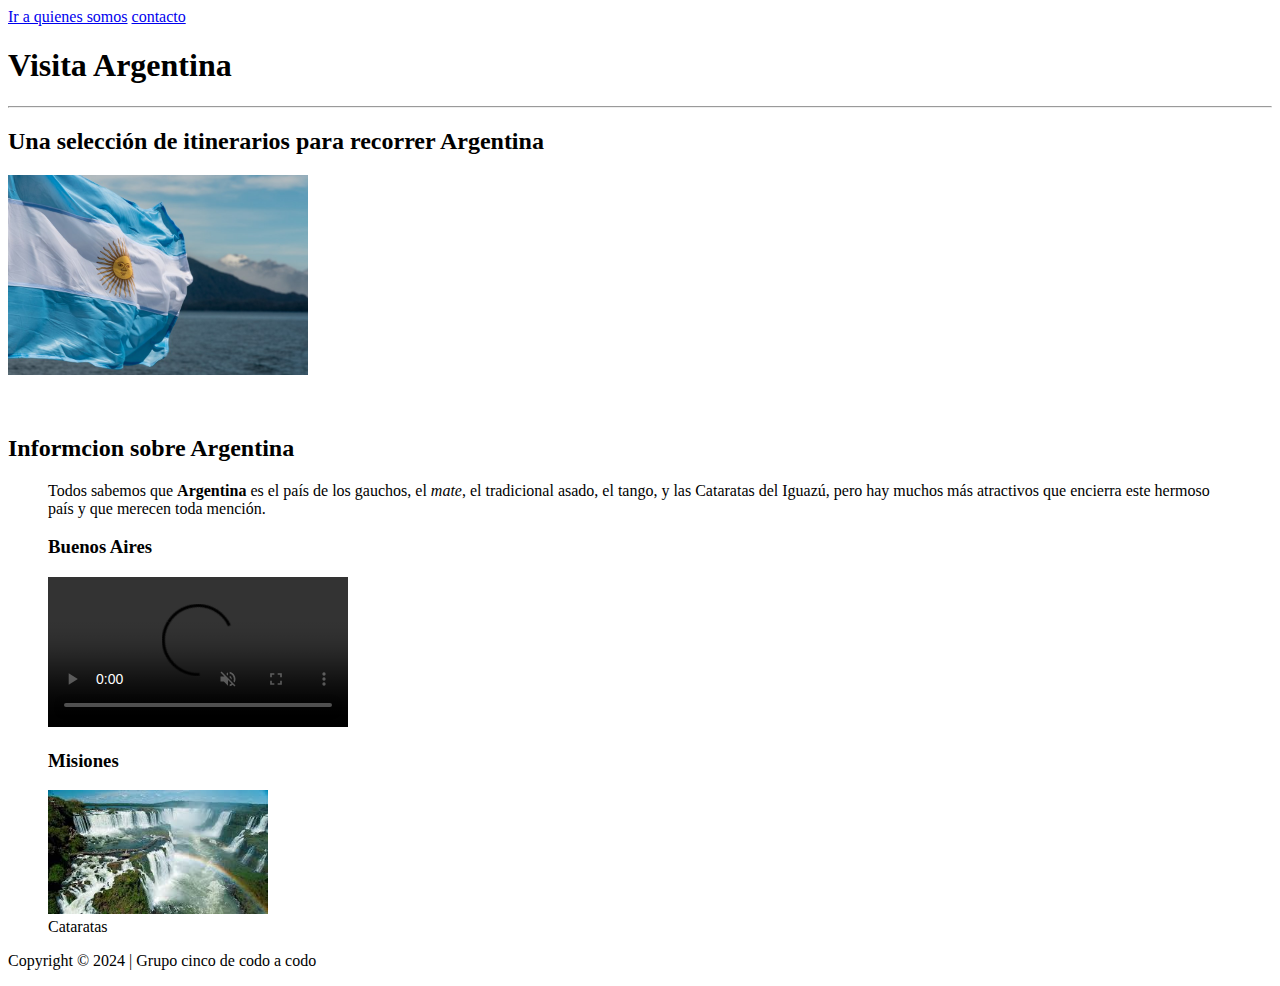
==== index.html @ eb701dc9 "modificaciones" ====
<!DOCTYPE html>
<html lang="en">

<head>
    <meta charset="UTF-8">
    <meta http-equiv="X-UA-Compatible" content="IE=edge">
    <meta name="viewport" content="width=device-width, initial-scale=1.0">
    <title>Visita Argentina</title>
    <link rel="icon" href="imagenes/icon.ico">
</head>
<body>

    <header>
        <a href="quienessomos">Ir a quienes somos</a>
        <a href="contacto.html">contacto</a>
        <nav>
        <h1>Visita Argentina </h1>
        <hr/>
        <h2> Una selección de itinerarios para recorrer Argentina</h2>
        <img src="imagenes/bandera.jpeg" alt="Bandera de Argentina" title="Bandera" width="300" height="200" >
        </nav>
        

    </header>
    <main>   
        <br></br>
        <h2>Informcion sobre Argentina</h2>
        <blockquote>
        <p>Todos sabemos que <strong>Argentina</strong>  es el país de los gauchos, el <em>mate</em>, el tradicional asado, el tango, y las Cataratas del Iguazú, pero hay muchos más atractivos que encierra este hermoso país y que merecen toda mención.</p>
        </blockquote>
        
        <section>
            <figure>
                <H3>Buenos Aires</H3>
                <video src="video/bsas.mp4" controls autoplay muted width="300px"></video>
            </figure>
        </section>
        <section>
            <figure>
                <H3>Misiones</H3>
                <img src="imagenes/misiones.jpg" width="220px">
                <figcaption>Cataratas</figcaption>
            </figure>
        </section>
    </main>
    <aside> 
        <!--barra lateral-->
    </aside>

    <footer>
        <p>Copyright &copy; 2024 | Grupo cinco de codo a codo</p>
    </footer>

</body>
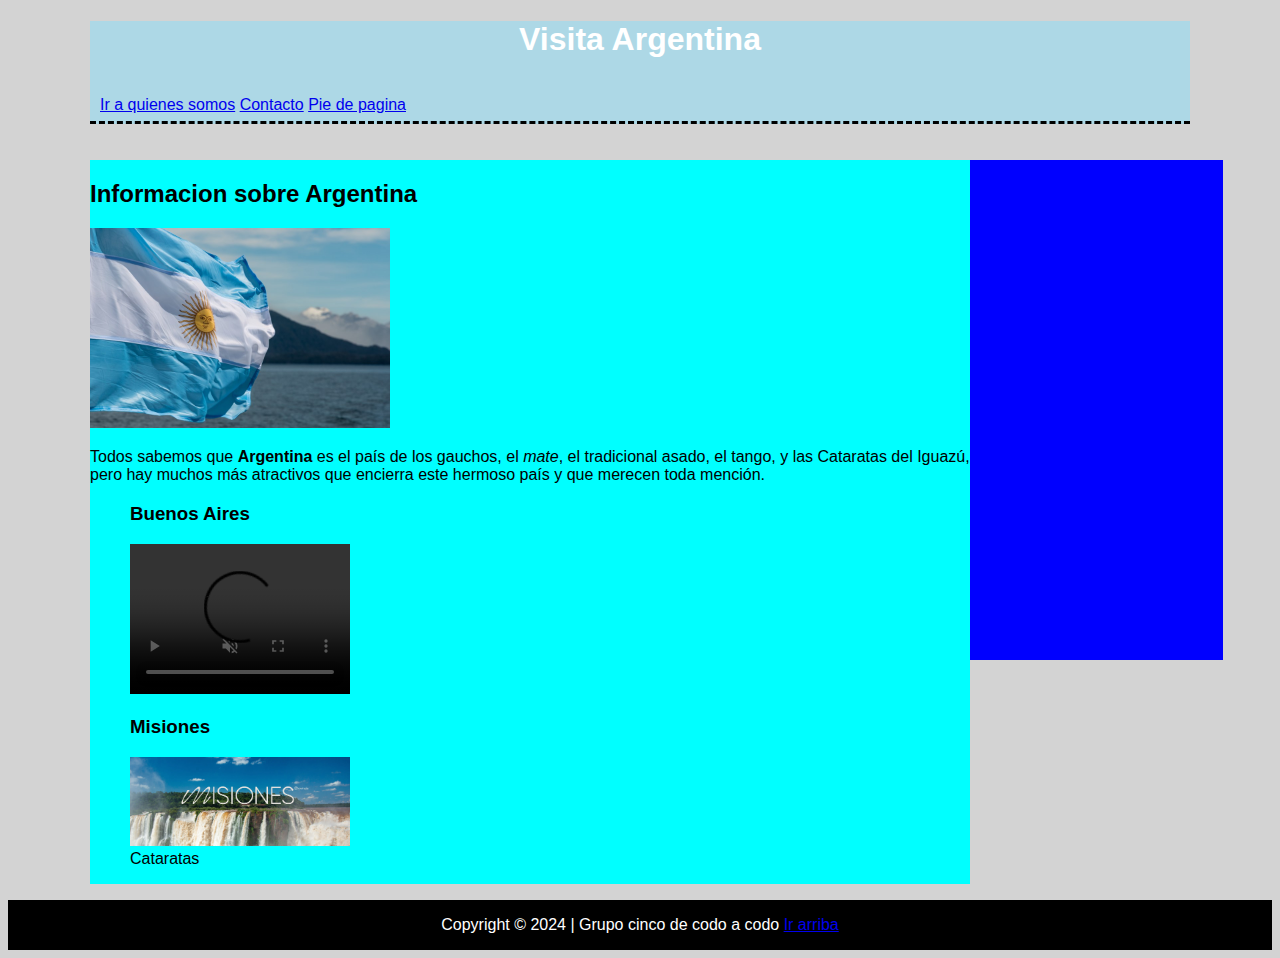
==== commit e496042a: "cambios con css" ====
--- a/index.html
+++ b/index.html
@@ -7,48 +7,49 @@
     <meta name="viewport" content="width=device-width, initial-scale=1.0">
     <title>Visita Argentina</title>
     <link rel="icon" href="imagenes/icon.ico">
+    <link rel="stylesheet" href="estilos.css">
 </head>
 <body>
+<div id="container">
+    <header>
+        
+        <h1>Visita Argentina </h1>
+        <nav>
+            <a href="quienessomos">Ir a quienes somos</a>
+            <a href="contacto.html">Contacto</a>
+            <a href="#pie_de_pagina">Pie de pagina</a>
+            </nav>
+    </header>
 
-    <header>
-        <a href="quienessomos">Ir a quienes somos</a>
-        <a href="contacto.html">contacto</a>
-        <nav>
-        <h1>Visita Argentina </h1>
-        <hr/>
-        <h2> Una selección de itinerarios para recorrer Argentina</h2>
-        <img src="imagenes/bandera.jpeg" alt="Bandera de Argentina" title="Bandera" width="300" height="200" >
-        </nav>
-        
-
-    </header>
     <main>   
         <br></br>
-        <h2>Informcion sobre Argentina</h2>
-        <blockquote>
+        <section id="content">
+        <h2>Informacion sobre Argentina</h2>
+        <img src="imagenes/bandera.jpeg" alt="Bandera de Argentina" title="Bandera" width="300" height="200" >
+       
         <p>Todos sabemos que <strong>Argentina</strong>  es el país de los gauchos, el <em>mate</em>, el tradicional asado, el tango, y las Cataratas del Iguazú, pero hay muchos más atractivos que encierra este hermoso país y que merecen toda mención.</p>
-        </blockquote>
         
-        <section>
+        
+        
             <figure>
                 <H3>Buenos Aires</H3>
-                <video src="video/bsas.mp4" controls autoplay muted width="300px"></video>
+                <video src="video/bsas.mp4" controls autoplay muted width="220px"></video>
             </figure>
-        </section>
-        <section>
+       
             <figure>
                 <H3>Misiones</H3>
                 <img src="imagenes/misiones.jpg" width="220px">
                 <figcaption>Cataratas</figcaption>
             </figure>
-        </section>
+       
     </main>
+</div>
     <aside> 
         <!--barra lateral-->
     </aside>
-
-    <footer>
-        <p>Copyright &copy; 2024 | Grupo cinco de codo a codo</p>
+    <div class="clearfix"></div>
+    <footer id="pie_de_pagina">
+        <p>Copyright &copy; 2024 | Grupo cinco de codo a codo <a href="#top">Ir arriba</a></p>
     </footer>
 
 </body>--- a/estilos.css
+++ b/estilos.css
@@ -0,0 +1,55 @@
+body {
+    background-color: lightgray;
+    font-family: Verdana, Geneva, Tahoma, sans-serif;
+}
+#container {
+    width: 1100px;
+    margin: 0px auto;
+    
+}
+
+
+
+header{
+    background-color: lightblue;
+    height: 100px;
+    width: 100%;
+    margin: 0;
+    text-align: center;
+    color:white ;
+    border-bottom: 3px dashed black;
+  
+}
+
+nav{
+    float: left;
+    list-style: none;
+    margin: 10px;
+    line-height: 30px;
+}
+
+.clearfix{
+    clear:both;
+}
+
+#content{
+    float:left;
+    width:80%;
+    min-height: 500px;
+    background-color: aqua;
+}
+
+aside{
+    float: left;
+    width: 20%;
+    min-height: 500px;
+    background-color: blue;
+}
+
+footer {
+    background: black;
+    color:white;
+    text-align: center;
+    height: 50px;
+    line-height: 50px;
+}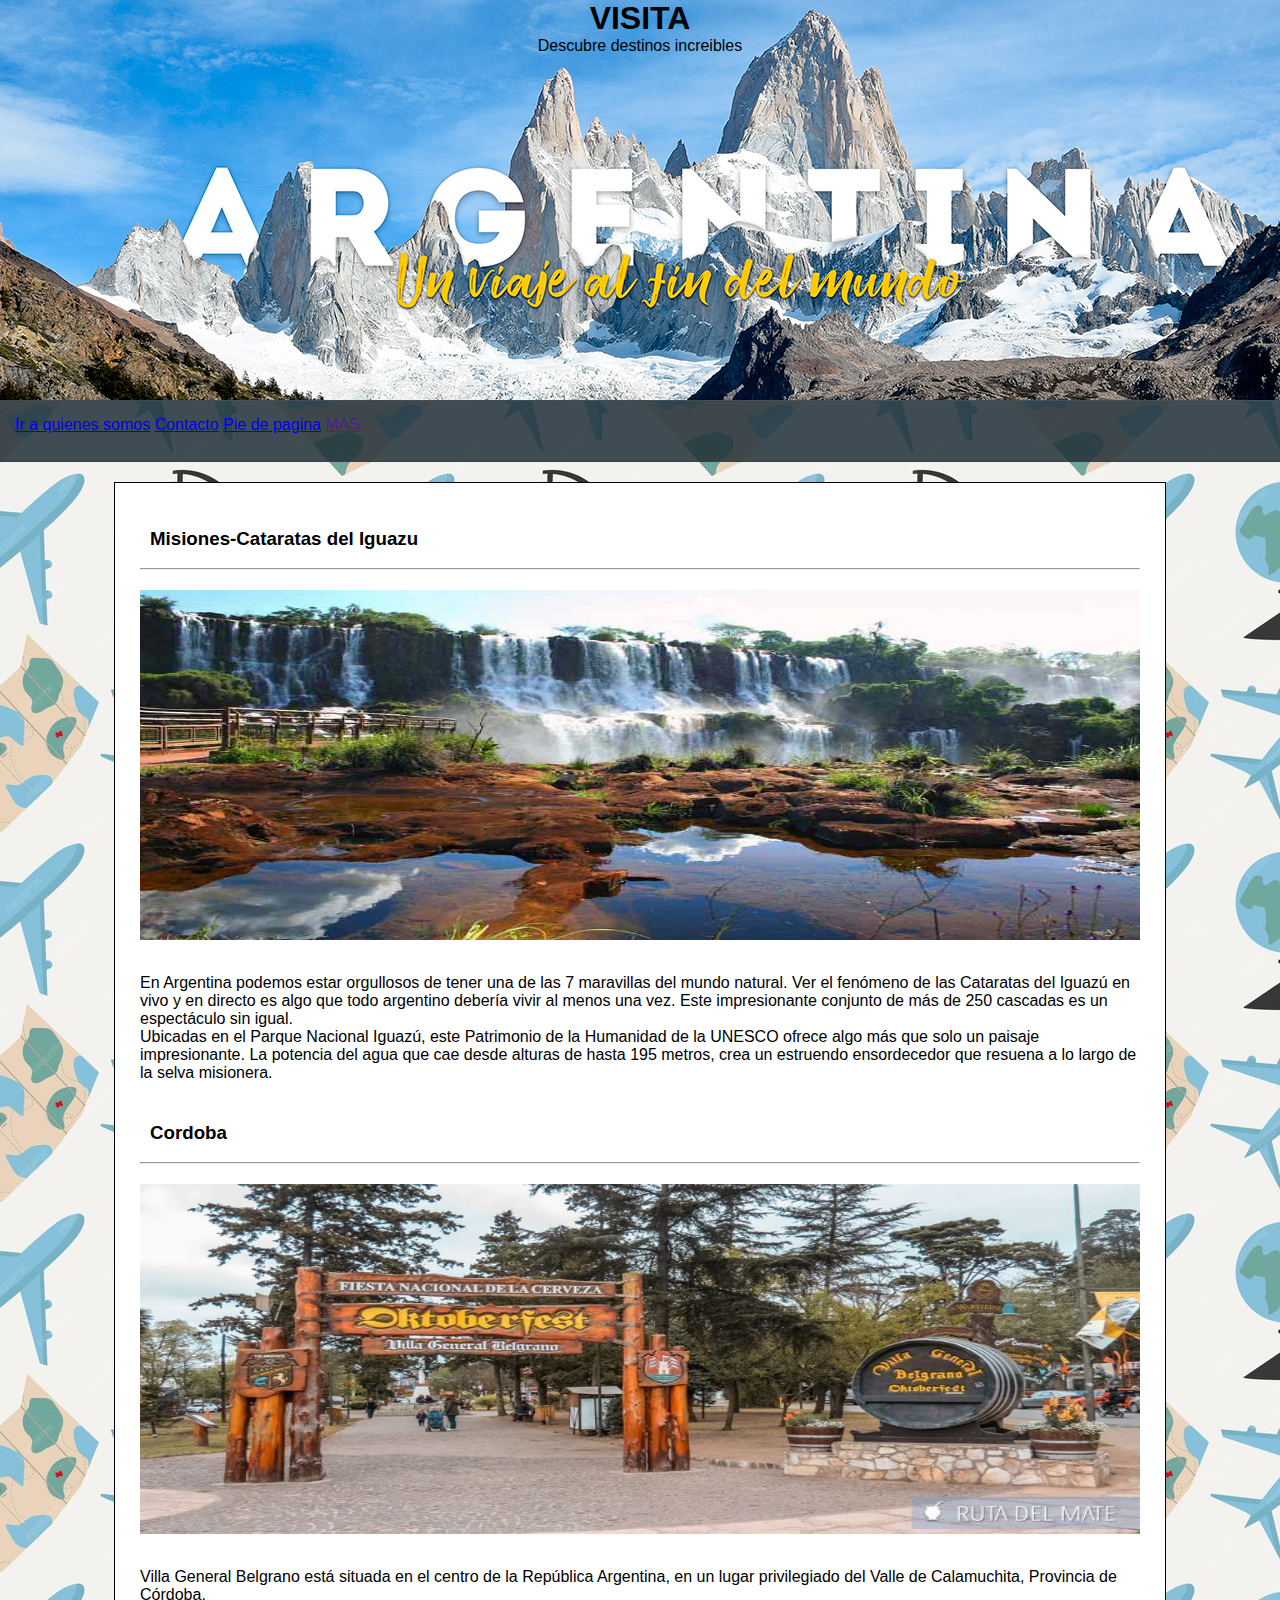
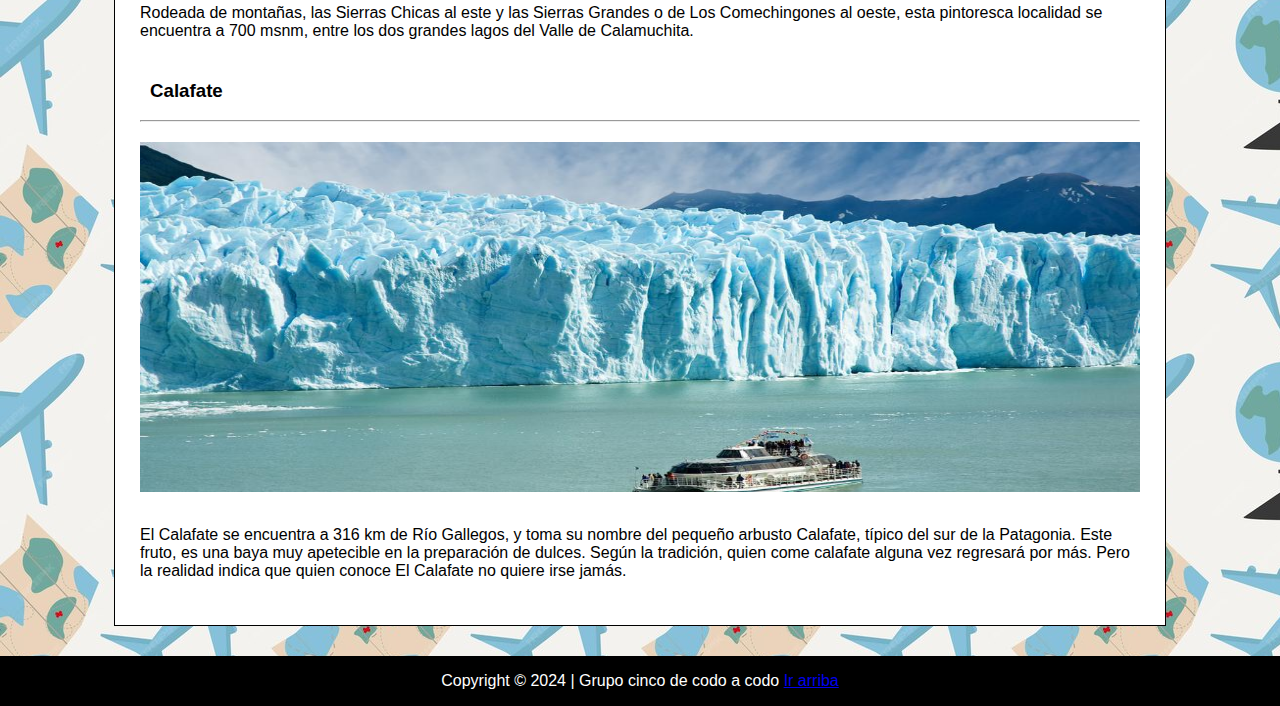
==== commit 1b924ca2: "nuevo" ====
--- a/index.html
+++ b/index.html
@@ -10,46 +10,62 @@
     <link rel="stylesheet" href="estilos.css">
 </head>
 <body>
-<div id="container">
+
     <header>
-        
-        <h1>Visita Argentina </h1>
-        <nav>
-            <a href="quienessomos">Ir a quienes somos</a>
-            <a href="contacto.html">Contacto</a>
-            <a href="#pie_de_pagina">Pie de pagina</a>
-            </nav>
+        <h1>VISITA</h1>
+        <p> Descubre destinos increibles</p>
     </header>
+    <div  id="container">
+        <ul>
+           <li><a href="quienessomos">Ir a quienes somos</a></li> 
+           <li><a href="contacto.html">Contacto</a></li> 
+           <li><a href="#pie_de_pagina">Pie de pagina</a></li> 
+           <li><a href="">MAS</a></li>
+         </ul>
+    </div>
+    <div id="provincias" >
 
-    <main>   
-        <br></br>
-        <section id="content">
-        <h2>Informacion sobre Argentina</h2>
-        <img src="imagenes/bandera.jpeg" alt="Bandera de Argentina" title="Bandera" width="300" height="200" >
-       
-        <p>Todos sabemos que <strong>Argentina</strong>  es el país de los gauchos, el <em>mate</em>, el tradicional asado, el tango, y las Cataratas del Iguazú, pero hay muchos más atractivos que encierra este hermoso país y que merecen toda mención.</p>
-        
-        
-        
-            <figure>
-                <H3>Buenos Aires</H3>
-                <video src="video/bsas.mp4" controls autoplay muted width="220px"></video>
-            </figure>
-       
-            <figure>
-                <H3>Misiones</H3>
-                <img src="imagenes/misiones.jpg" width="220px">
-                <figcaption>Cataratas</figcaption>
-            </figure>
-       
-    </main>
-</div>
-    <aside> 
-        <!--barra lateral-->
-    </aside>
-    <div class="clearfix"></div>
-    <footer id="pie_de_pagina">
+         <div class="prov-arriba" id="misiones">
+
+             <h3>Misiones-Cataratas del Iguazu</h3> 
+             <br>
+             <hr>
+            <img src="imagenes/misiones.jpg" alt="Cataratas" height="350px" width="600px">
+            <div id="texto">
+            <p>En Argentina podemos estar orgullosos de tener una de las 7 maravillas del mundo natural. 
+        Ver el fenómeno de las Cataratas del Iguazú en vivo y en directo es algo que todo argentino debería vivir al menos una vez. Este impresionante conjunto de más de 250 cascadas es un espectáculo sin igual.</p>
+             <p>Ubicadas en el Parque Nacional Iguazú, este Patrimonio de la Humanidad de la UNESCO ofrece algo más que solo un paisaje impresionante. 
+        La potencia del agua que cae desde alturas de hasta 195 metros, crea un estruendo ensordecedor que resuena a lo largo de la selva misionera.</p>
+            </div>
+         </div>
+    
+         <div class="prov-arriba" id="Cordoba">
+
+            <h3>Cordoba</h3>
+            <br>
+            <hr>
+            <img src="imagenes/cordoba.jpg" alt="Villa General Belgrano" height="350px" width="600px">
+            <div id="texto">
+                <p> Villa General Belgrano está situada en el centro de la República Argentina, en un lugar privilegiado del Valle de Calamuchita, Provincia de Córdoba. </p>
+                <p> Rodeada de montañas, las Sierras Chicas al este y las Sierras Grandes o de Los Comechingones al oeste, esta pintoresca localidad se encuentra a 700 msnm, entre los dos grandes lagos del Valle de Calamuchita. </p>
+            </div>
+
+         </div>
+
+         <div class="prov-arriba" id="calafate">
+             <h3>Calafate</h3>
+             <br>
+             <hr>
+             <img src="imagenes/calafate.jpg" alt="Calafate" height="350px" width="600px">
+             <div id="texto">
+                <p>El Calafate se encuentra a 316 km de Río Gallegos, y toma su nombre del pequeño arbusto Calafate, típico del sur de la Patagonia. Este fruto, es una baya muy apetecible en la preparación de dulces. Según la tradición, quien come calafate alguna vez regresará por más. Pero la realidad indica que quien conoce El Calafate no quiere irse jamás.</p>
+            </div>
+
+        </div>
+    </div>
+ <footer id="pie_de_pagina">
         <p>Copyright &copy; 2024 | Grupo cinco de codo a codo <a href="#top">Ir arriba</a></p>
-    </footer>
+</footer>
 
-</body>+</body>
+</html>--- a/estilos.css
+++ b/estilos.css
@@ -1,50 +1,66 @@
+*{
+    margin: 0;
+    padding: 0;
+}
 body {
-    background-color: lightgray;
+    background-color: #fff9e2;
     font-family: Verdana, Geneva, Tahoma, sans-serif;
+    background-image: url("imagenes/fondo.jpg");
 }
+
+
+header{
+    background-color: #fff9e2;
+    background-image: url("imagenes/viaja.jpg");
+    height: 400px;
+    text-align: center;
+    border-bottom: solid 1px rgba(62, 62, 62, 0.85)
+  
+}
+
 #container {
-    width: 1100px;
-    margin: 0px auto;
+    height:60px;
+    background-color:rgba(32, 47, 55, 0.85);
+    border-bottom: solid 1px rgba(62, 62, 62, 0.85)
+    
+
+}
+#container li {
+    display: inline;
     
 }
 
-
-
-header{
-    background-color: lightblue;
-    height: 100px;
-    width: 100%;
-    margin: 0;
-    text-align: center;
-    color:white ;
-    border-bottom: 3px dashed black;
-  
+#container ul {
+    padding: 15px;
 }
 
-nav{
-    float: left;
-    list-style: none;
-    margin: 10px;
-    line-height: 30px;
+#provincias{
+    width: 1000px;
+    margin: 20px auto 30px;
+    padding: 25px;
+    border: solid 1px;
+    background-color: white;
 }
 
-.clearfix{
-    clear:both;
+.prov-arriba{
+    margin-top: 20px; 
 }
 
-#content{
-    float:left;
-    width:80%;
-    min-height: 500px;
-    background-color: aqua;
-}
+.prov-arriba h3{
+    
+    margin-left: 10px;
+ }
+ .prov-arriba img{
+    
+    margin-top: 20px;
+    width: 100%;
+    padding-bottom: 10px;
+ }
 
-aside{
-    float: left;
-    width: 20%;
-    min-height: 500px;
-    background-color: blue;
-}
+ #texto {
+    padding-top: 20px;
+    padding-bottom: 20px;
+ }
 
 footer {
     background: black;
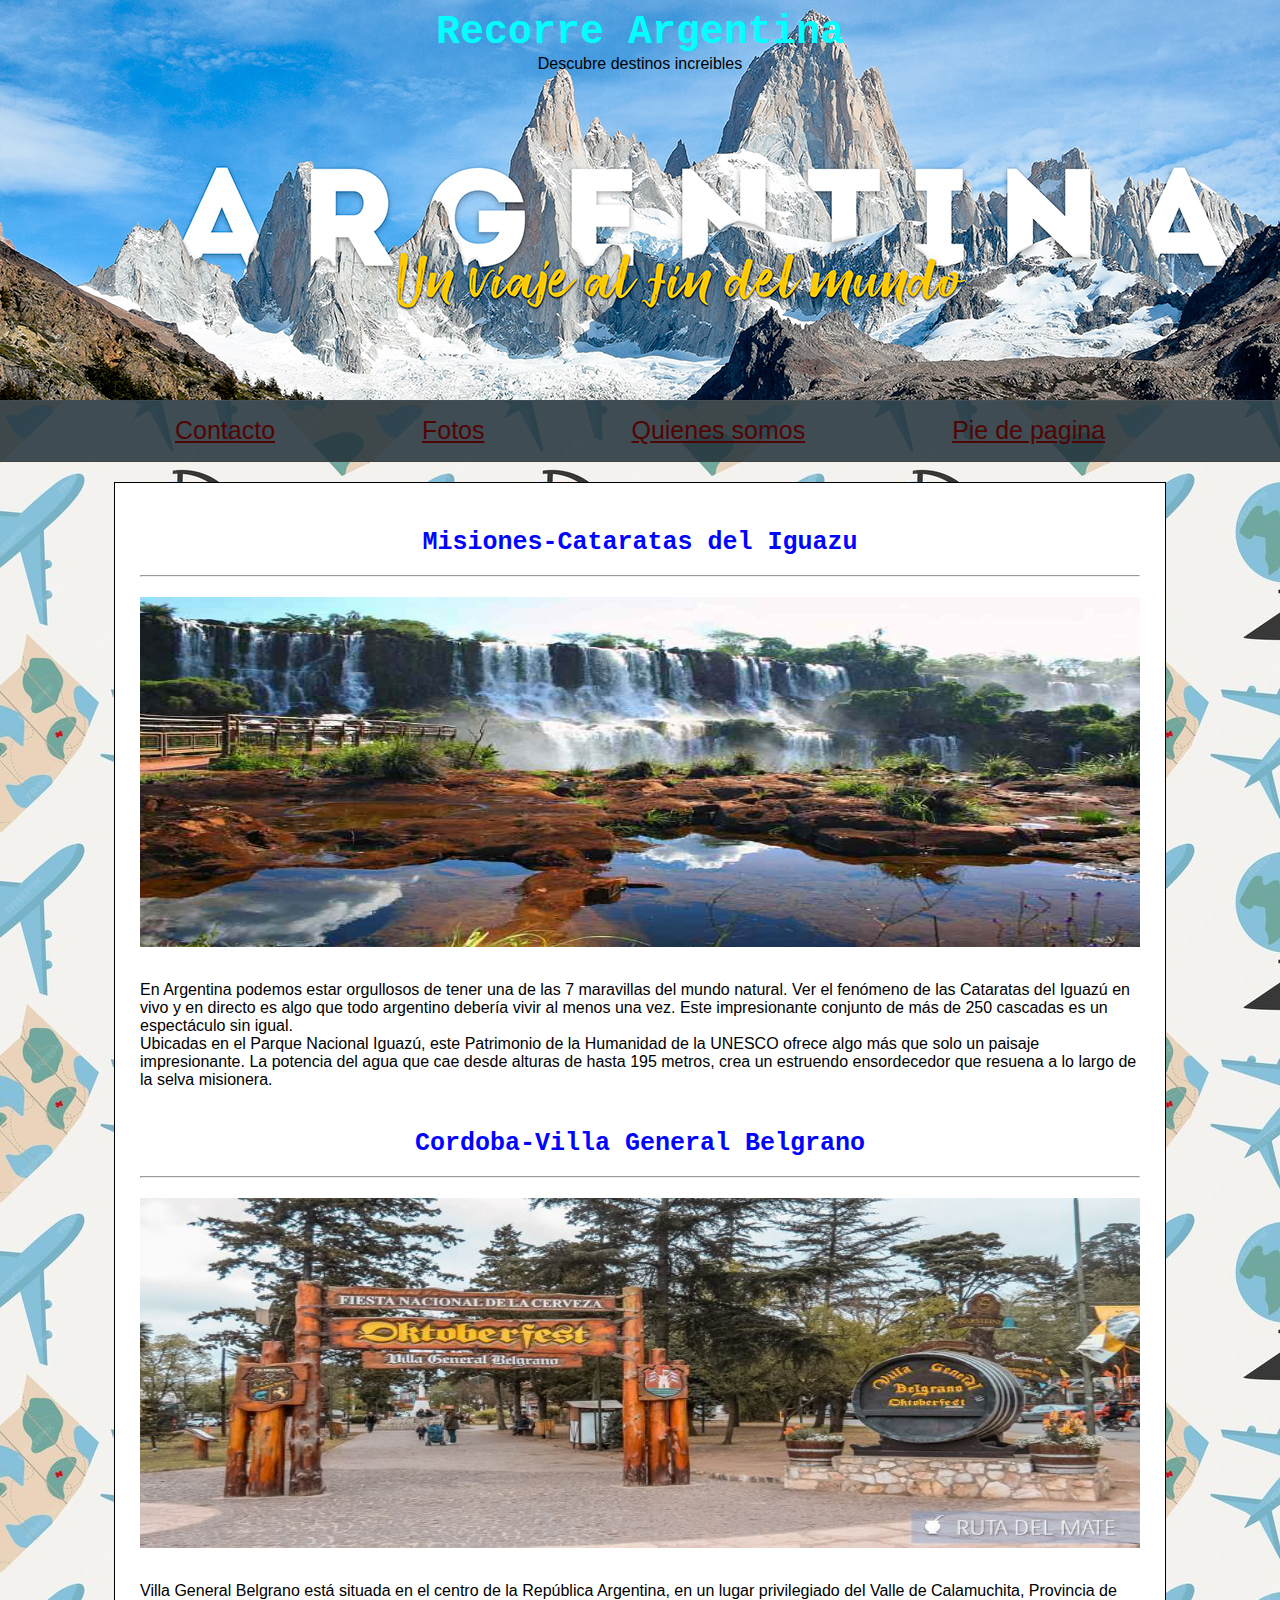
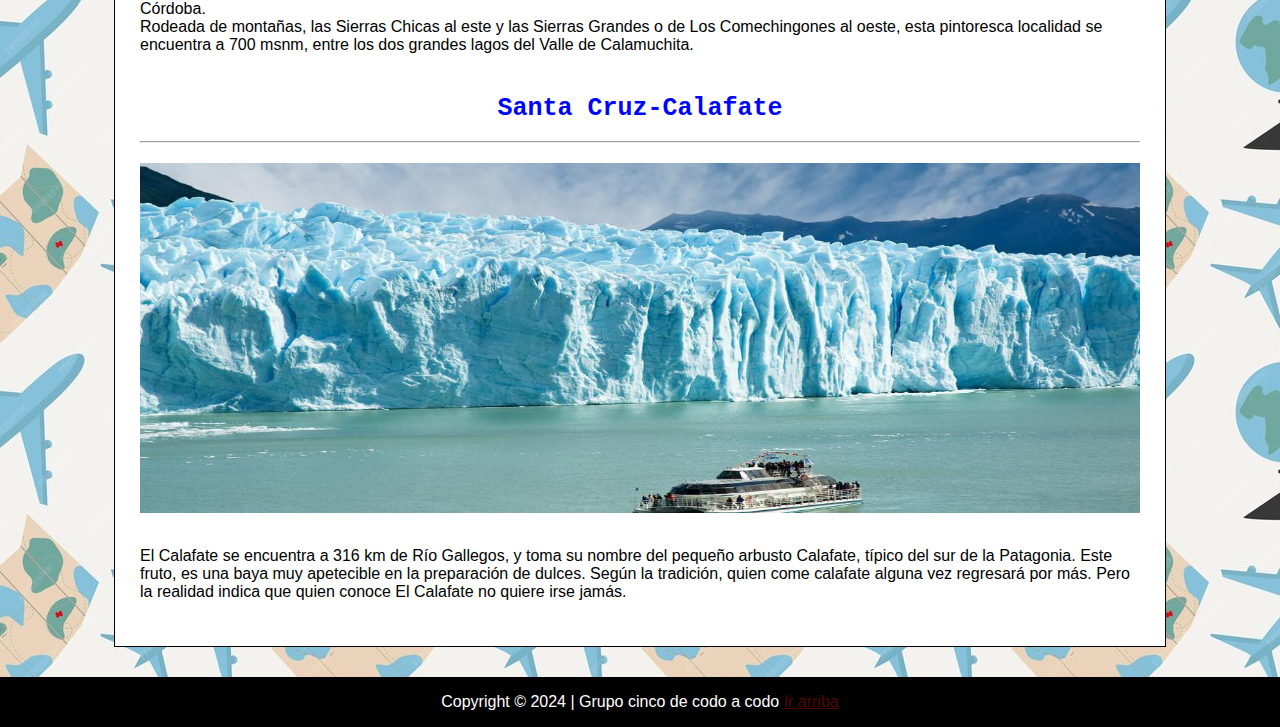
==== commit 1f7adba7: "nuevo2" ====
--- a/index.html
+++ b/index.html
@@ -8,26 +8,30 @@
     <title>Visita Argentina</title>
     <link rel="icon" href="imagenes/icon.ico">
     <link rel="stylesheet" href="estilos.css">
+    <style>
+        a { color: #500505; } /* CSS link color */
+      </style>
 </head>
 <body>
 
     <header>
-        <h1>VISITA</h1>
+        <h1>Recorre Argentina</h1>
         <p> Descubre destinos increibles</p>
     </header>
     <div  id="container">
-        <ul>
-           <li><a href="quienessomos">Ir a quienes somos</a></li> 
+        <ul> 
            <li><a href="contacto.html">Contacto</a></li> 
+           <li><a href="">Fotos</a></li>
+           <li><a href="quienessomos">Quienes somos</a></li> 
            <li><a href="#pie_de_pagina">Pie de pagina</a></li> 
-           <li><a href="">MAS</a></li>
+           
          </ul>
     </div>
     <div id="provincias" >
 
          <div class="prov-arriba" id="misiones">
 
-             <h3>Misiones-Cataratas del Iguazu</h3> 
+             <h2>Misiones-Cataratas del Iguazu</h2> 
              <br>
              <hr>
             <img src="imagenes/misiones.jpg" alt="Cataratas" height="350px" width="600px">
@@ -41,7 +45,7 @@
     
          <div class="prov-arriba" id="Cordoba">
 
-            <h3>Cordoba</h3>
+            <h2>Cordoba-Villa General Belgrano</h2>
             <br>
             <hr>
             <img src="imagenes/cordoba.jpg" alt="Villa General Belgrano" height="350px" width="600px">
@@ -53,7 +57,7 @@
          </div>
 
          <div class="prov-arriba" id="calafate">
-             <h3>Calafate</h3>
+             <h2>Santa Cruz-Calafate</h2>
              <br>
              <hr>
              <img src="imagenes/calafate.jpg" alt="Calafate" height="350px" width="600px">
--- a/estilos.css
+++ b/estilos.css
@@ -18,6 +18,22 @@
   
 }
 
+h1 {
+    font-size: 40px;
+    font-family: 'Courier New', Courier, monospace;
+    color: aqua;
+    padding-top: 10px;
+}
+
+h2 {
+    font-size: 25px;
+    font-family: 'Courier New', Courier, monospace;
+    color: rgb(0, 4, 255);
+    text-align: center;
+   font-weight: bold;
+
+}
+
 #container {
     height:60px;
     background-color:rgba(32, 47, 55, 0.85);
@@ -27,11 +43,17 @@
 }
 #container li {
     display: inline;
+    padding: 0 70px;
+   
     
 }
 
 #container ul {
     padding: 15px;
+    font-family: Arial, Helvetica, sans-serif;
+    font-size: 25px;
+    text-align: center;
+   
 }
 
 #provincias{
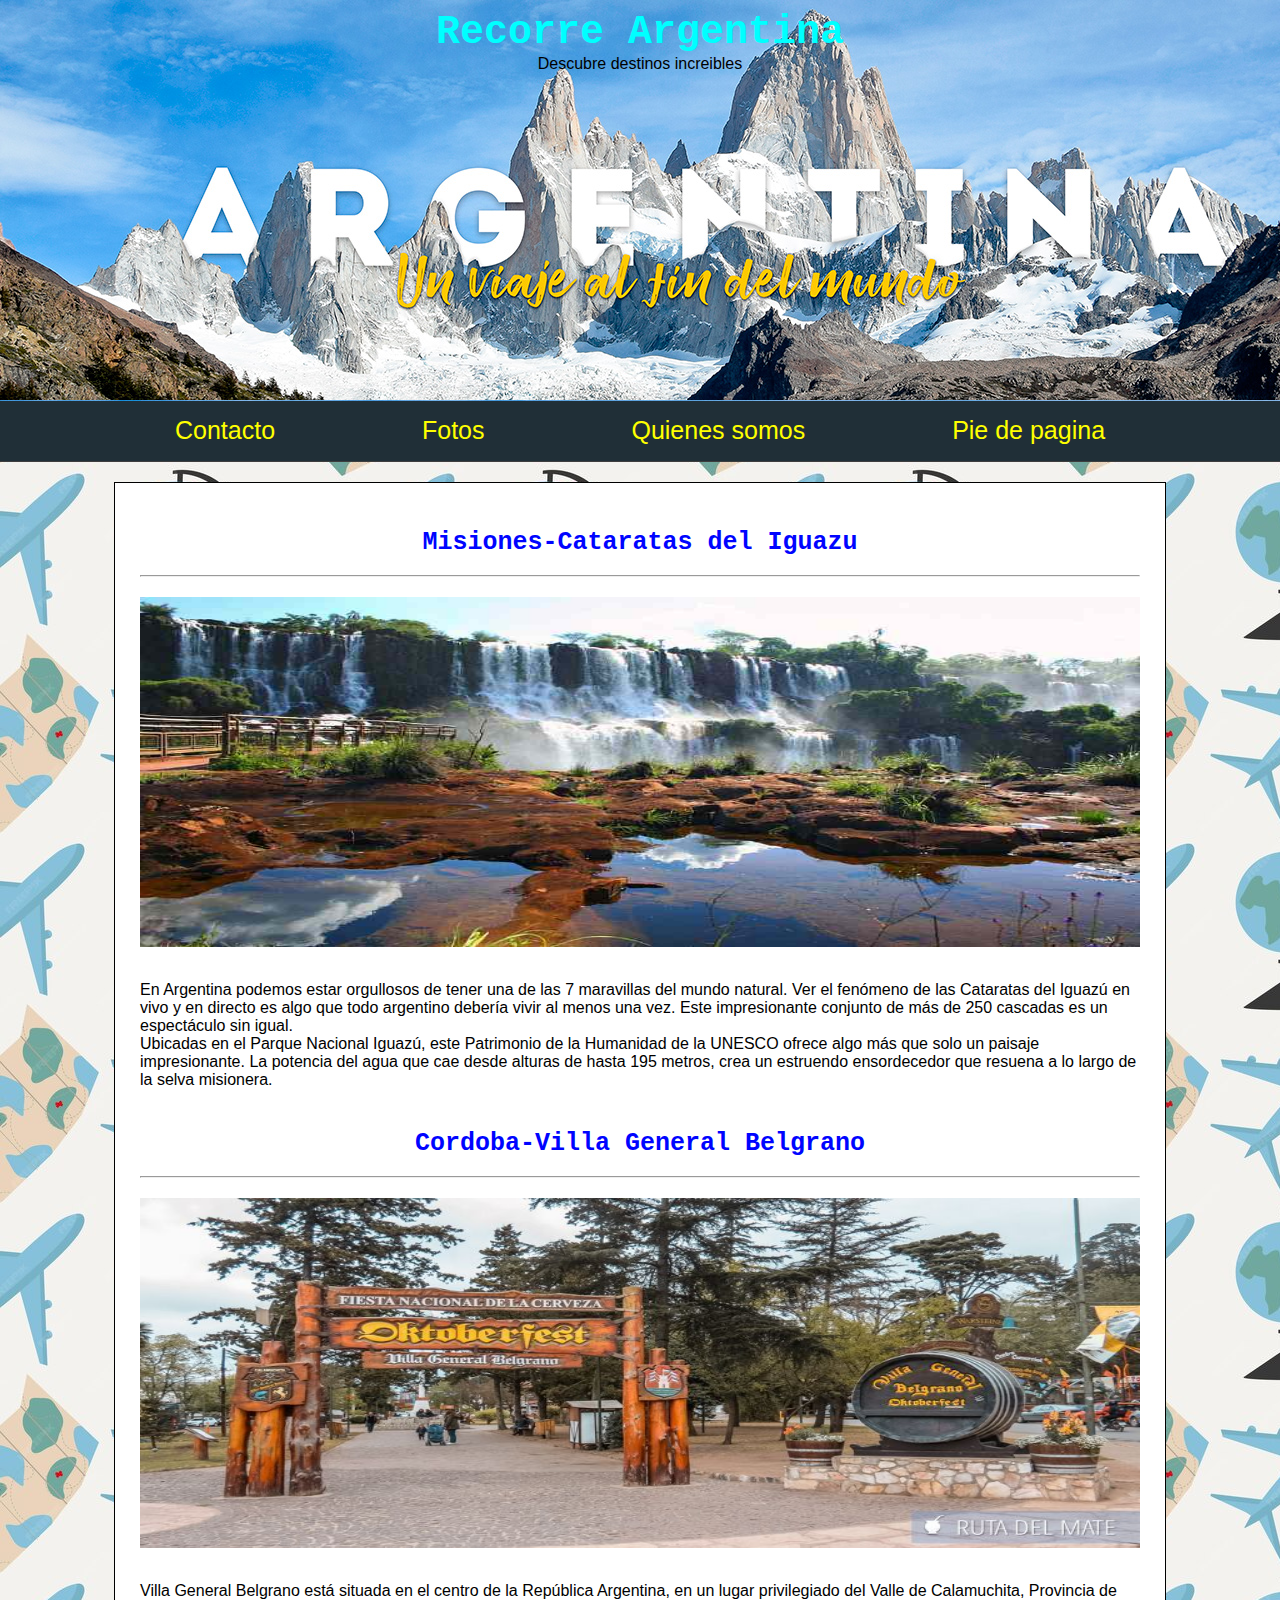
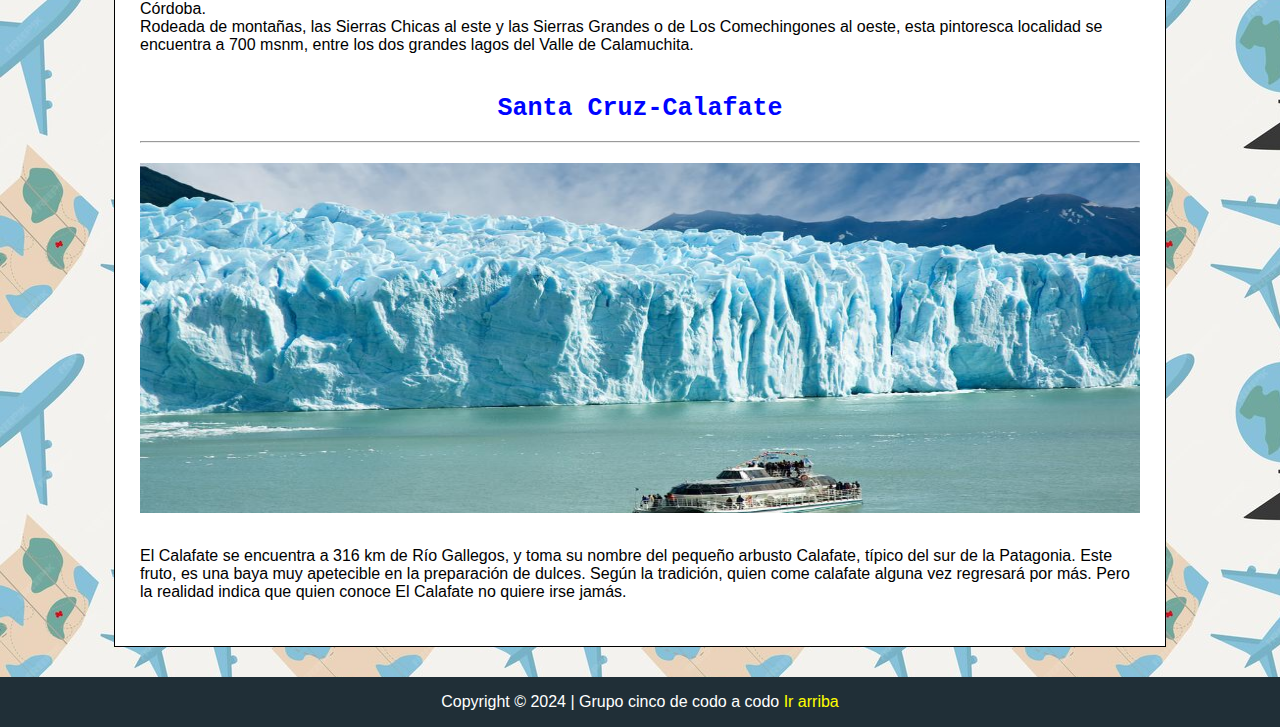
==== commit 5a20f87f: "avances" ====
--- a/index.html
+++ b/index.html
@@ -8,9 +8,7 @@
     <title>Visita Argentina</title>
     <link rel="icon" href="imagenes/icon.ico">
     <link rel="stylesheet" href="estilos.css">
-    <style>
-        a { color: #500505; } /* CSS link color */
-      </style>
+    
 </head>
 <body>
 
@@ -22,12 +20,12 @@
         <ul> 
            <li><a href="contacto.html">Contacto</a></li> 
            <li><a href="">Fotos</a></li>
-           <li><a href="quienessomos">Quienes somos</a></li> 
+           <li><a href="quienessomos.html">Quienes somos</a></li> 
            <li><a href="#pie_de_pagina">Pie de pagina</a></li> 
            
          </ul>
     </div>
-    <div id="provincias" >
+    <div id="todo" >
 
          <div class="prov-arriba" id="misiones">
 
--- a/estilos.css
+++ b/estilos.css
@@ -14,7 +14,7 @@
     background-image: url("imagenes/viaja.jpg");
     height: 400px;
     text-align: center;
-    border-bottom: solid 1px rgba(62, 62, 62, 0.85)
+    border-bottom: solid 1px rgba(62, 62, 62, 0)
   
 }
 
@@ -36,8 +36,8 @@
 
 #container {
     height:60px;
-    background-color:rgba(32, 47, 55, 0.85);
-    border-bottom: solid 1px rgba(62, 62, 62, 0.85)
+    background-color:rgba(32, 47, 55, 10);
+    border-bottom: solid 1px rgba(62, 62, 62, 1)
     
 
 }
@@ -56,7 +56,7 @@
    
 }
 
-#provincias{
+#todo{
     width: 1000px;
     margin: 20px auto 30px;
     padding: 25px;
@@ -84,10 +84,55 @@
     padding-bottom: 20px;
  }
 
+  fieldset {
+
+     width: 800px;
+     border: 1px solid #dcdcdc;
+     border-radius: 10px;
+     padding: 20px;
+ }
+
+ fieldset label {
+    display: block;
+    margin-bottom: 0px ;
+ }
+
+ legend {
+    background-color: #efefef;
+    border: 1px solid #dcdcdc;
+    border-radius: 10px;
+    padding: 10px 20px;
+    text-transform: uppercase;
+    
+
+ }
+
 footer {
-    background: black;
+    background-color:rgba(32, 47, 55, 10);
     color:white;
     text-align: center;
     height: 50px;
     line-height: 50px;
+}
+
+#botones {
+    background-color: #707070;
+    border: 1px solid blueviolet;
+    border-radius: 3px;
+    font-size: 16px;
+    color:black;
+    
+}
+#botones:hover {
+    background-color: #7d7d7d;
+
+}
+
+a {
+    text-decoration: none;
+    color: yellow;
+}
+
+a:active{
+    color:red;
 }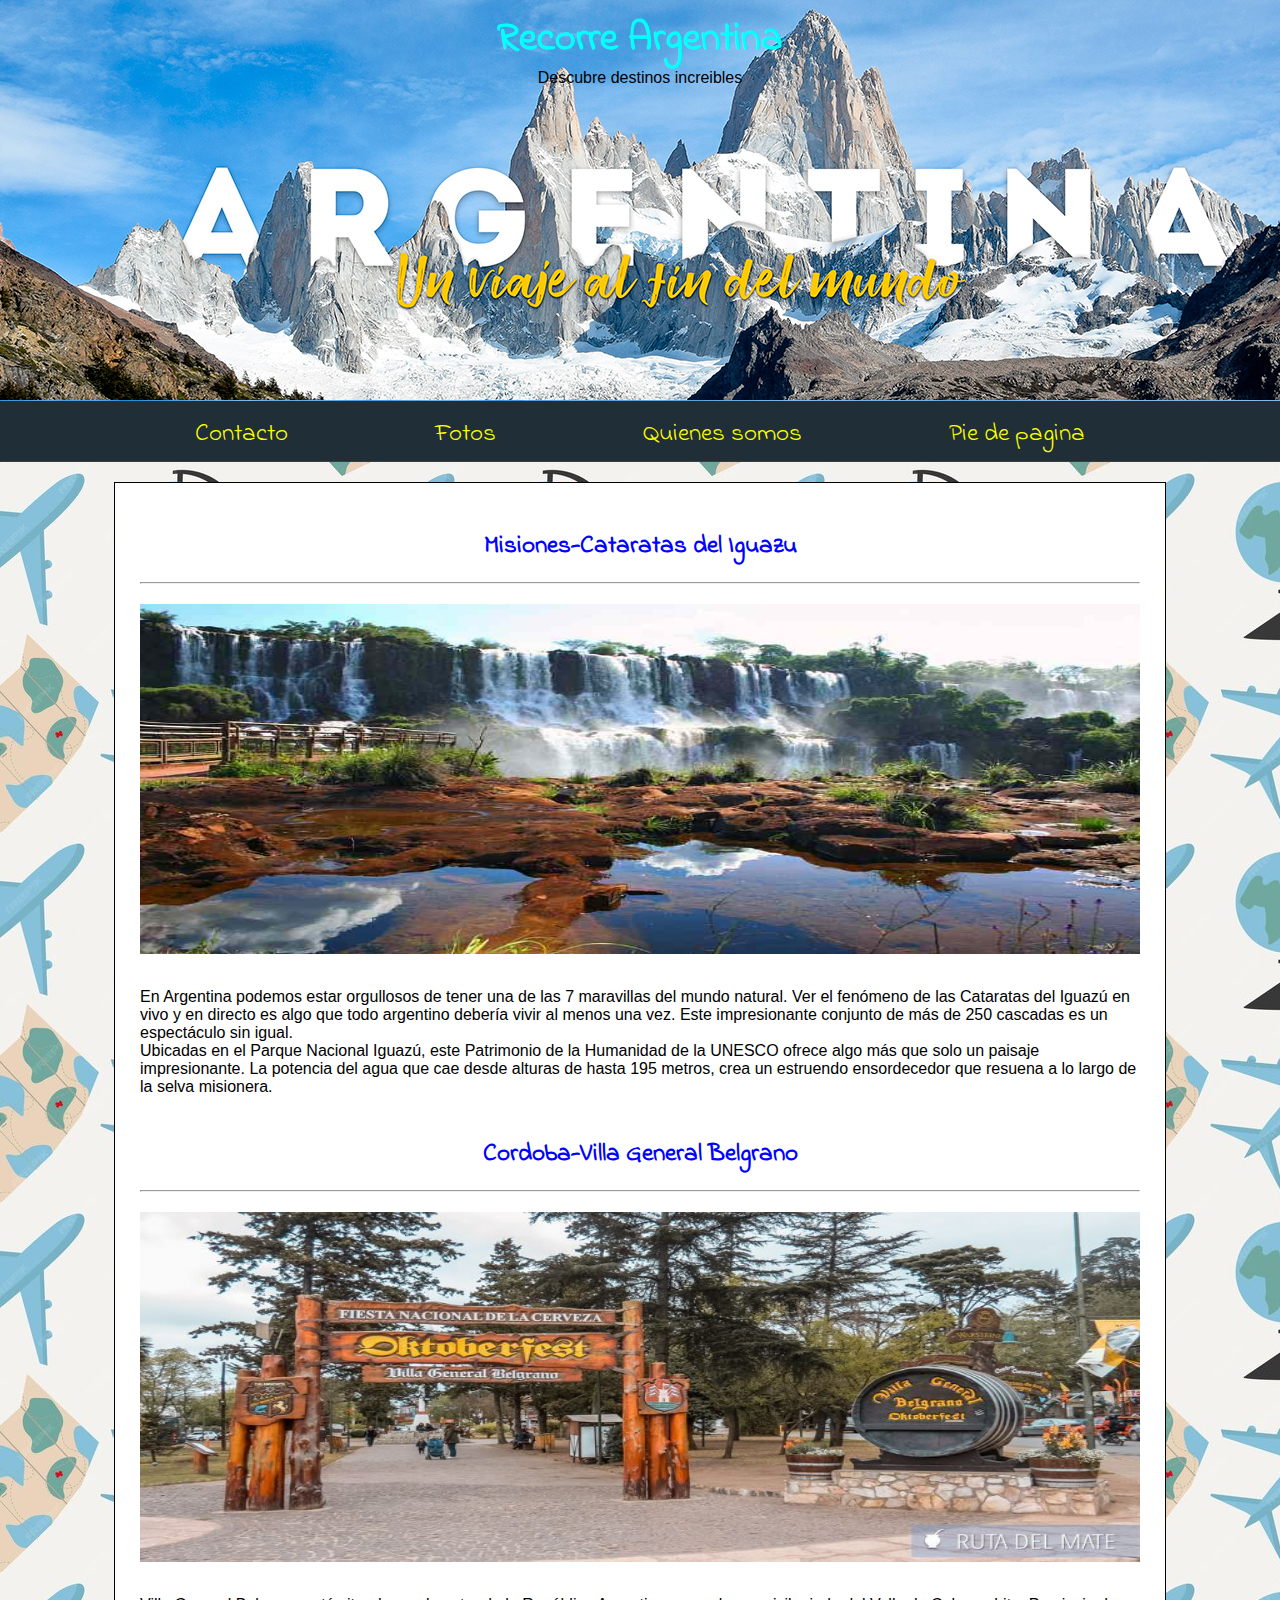
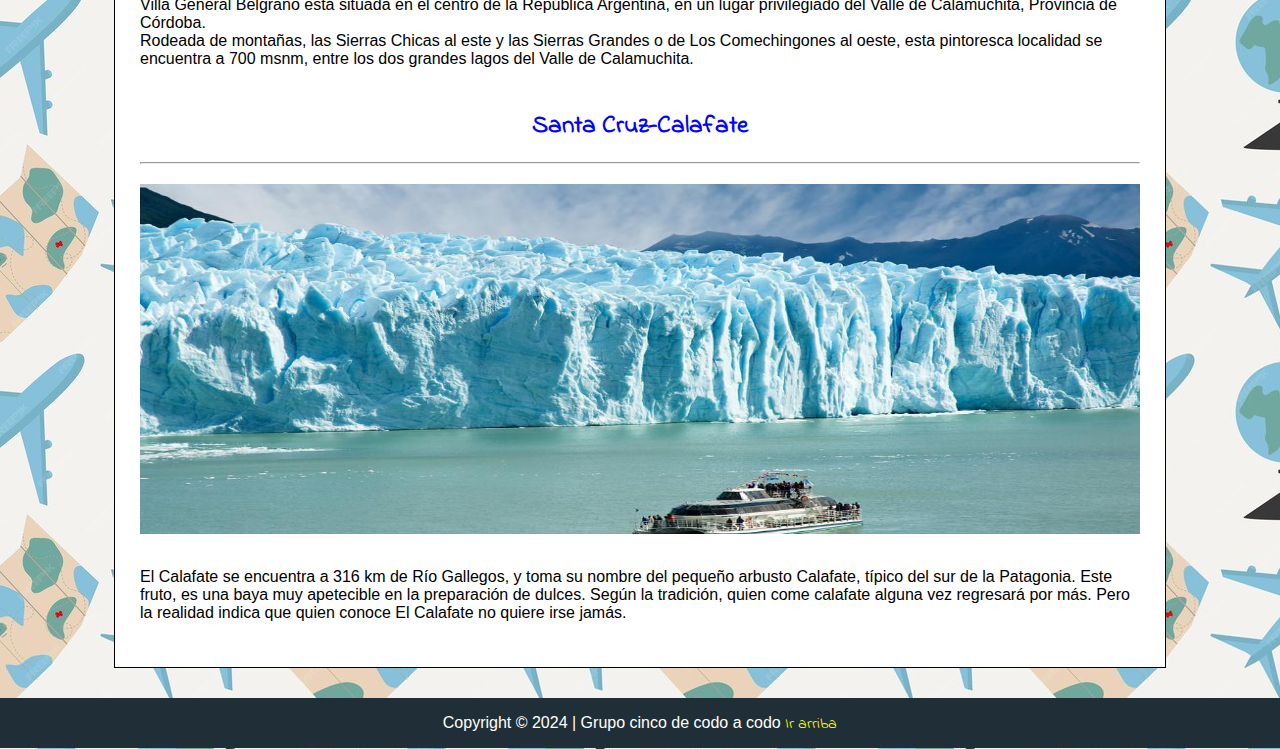
==== commit 9b9ea05b: "agregue fuentes" ====
--- a/index.html
+++ b/index.html
@@ -9,6 +9,10 @@
     <link rel="icon" href="imagenes/icon.ico">
     <link rel="stylesheet" href="estilos.css">
     
+    <!--  google fonts --> 
+    <link rel="preconnect" href="https://fonts.googleapis.com">
+<link rel="preconnect" href="https://fonts.gstatic.com" crossorigin>
+<link href="https://fonts.googleapis.com/css2?family=Abel&family=Butterfly+Kids&family=Indie+Flower&family=Roboto&display=swap" rel="stylesheet">
 </head>
 <body>
 
--- a/estilos.css
+++ b/estilos.css
@@ -1,7 +1,18 @@
 *{
     margin: 0;
     padding: 0;
+   
+    
 }
+
+.indie-flower-regular {
+    font-family: "Indie Flower", cursive;
+    font-weight: 400;
+    font-style: normal;
+  }
+  
+
+
 body {
     background-color: #fff9e2;
     font-family: Verdana, Geneva, Tahoma, sans-serif;
@@ -20,14 +31,14 @@
 
 h1 {
     font-size: 40px;
-    font-family: 'Courier New', Courier, monospace;
+    font-family: "Indie Flower", cursive;
     color: aqua;
     padding-top: 10px;
 }
 
 h2 {
     font-size: 25px;
-    font-family: 'Courier New', Courier, monospace;
+    font-family: "Indie Flower", cursive;
     color: rgb(0, 4, 255);
     text-align: center;
    font-weight: bold;
@@ -122,6 +133,7 @@
     font-size: 16px;
     color:black;
     
+    
 }
 #botones:hover {
     background-color: #7d7d7d;
@@ -131,8 +143,10 @@
 a {
     text-decoration: none;
     color: yellow;
+    font-family: "Indie Flower", cursive;
 }
 
 a:active{
     color:red;
+    
 }